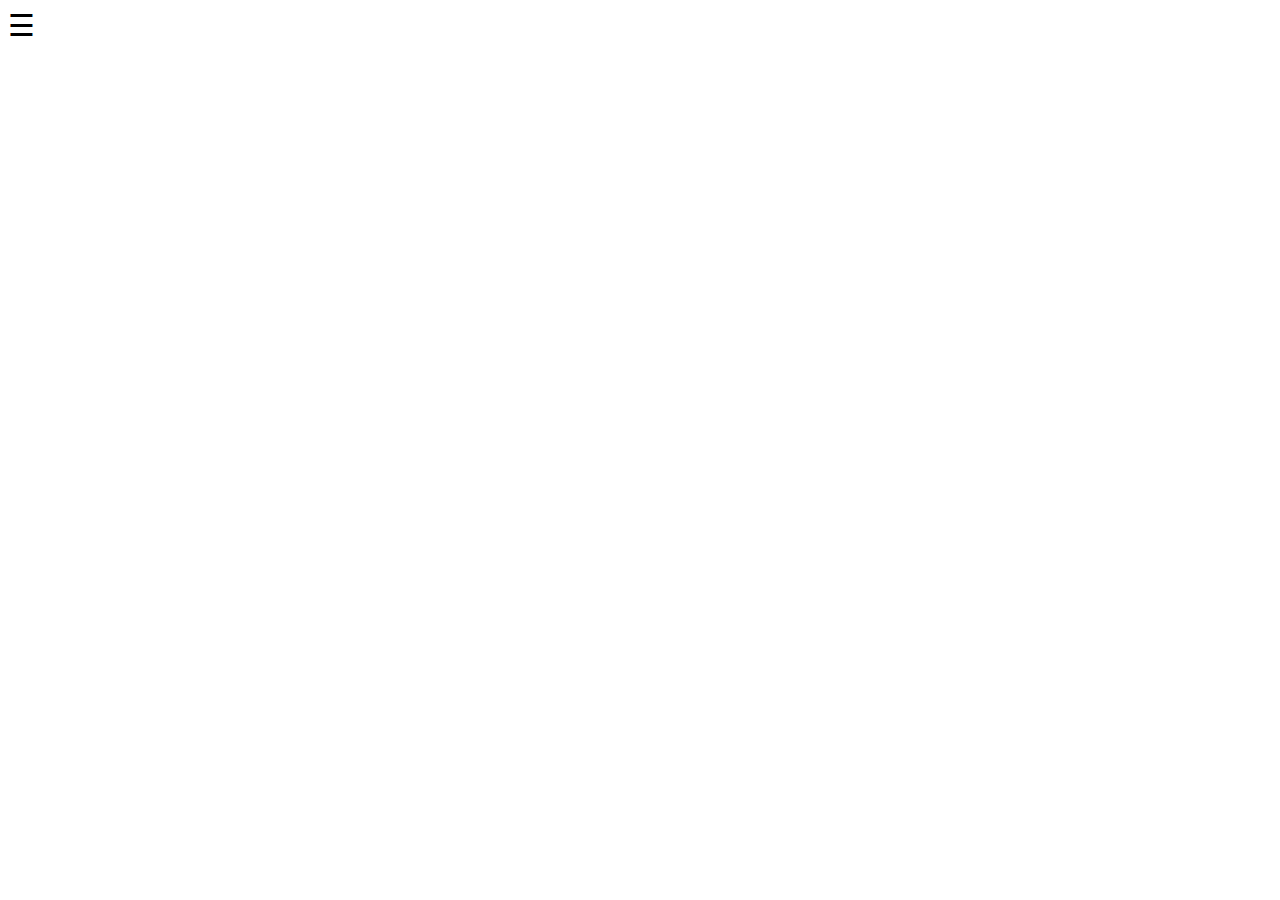
==== index.html @ 9c99ca2d "Add files via upload" ====
<!DOCTYPE html>
<html>
  <head>
    <meta charset="utf-8">
    <meta name="viewport" content="width=device-width,initial-scale=1">
    <meta name="author" content="Team04">
    <meta name="description" content="Application Index Page">
    <title>Sights</title>
    <!--Links-->
    <link rel="stylesheet" href="Resources/styles.css">


  </head>

  <body>
    <div id="mySidenav" class="sidenav">
      <a href="javascript:void(0)" class="closebtn" onclick="closeNav()"> &times; </a>
      <a href="#">Map View</a>
      <a href="#">List View</a>
      <a href="#">Login</a>
    </div>

    <span id="sidenavbutton" onclick="openNav()"> &#9776; </span>

  </body>

  <script>
    function openNav() {
      document.getElementById("mySidenav").style.width = "250px";
    }

    function closeNav() {
      document.getElementById("mySidenav").style.width = "0";
    }
  </script>

</html>
---- Resources/styles.css ----
/* Ids are # classes are . */

body{
  font-family: sans-serif;
  font-size: 14px;
}

#sidenavbutton {
  font-size:30px;
  cursor:pointer;
}

.sidenav {
  height: 100%;
  width: 0;
  position: fixed;
  z-index: 1;
  top: 0;
  left: 0;
  background-color: #111;
  overflow-x: hidden;
  transition: 0.5s;
  padding-top: 60px;
}

.sidenav a {
  padding: 8px 8px 8px 32px;
  text-decoration: none;
  font-size: 25px;
  color: #818181;
  display: block;
  transition: 0.3s;
}

.sidenav a:hover {
  color: #f1f1f1;
}

.sidenav .closebtn {
  position: absolute;
  top: 0;
  right: 25px;
  font-size: 36px;
  margin-left: 50px;
}

@media screen and (max-height: 450px) {
  .sidenav {padding-top: 15px;}
  .sidenav a {font-size: 18px;}
}
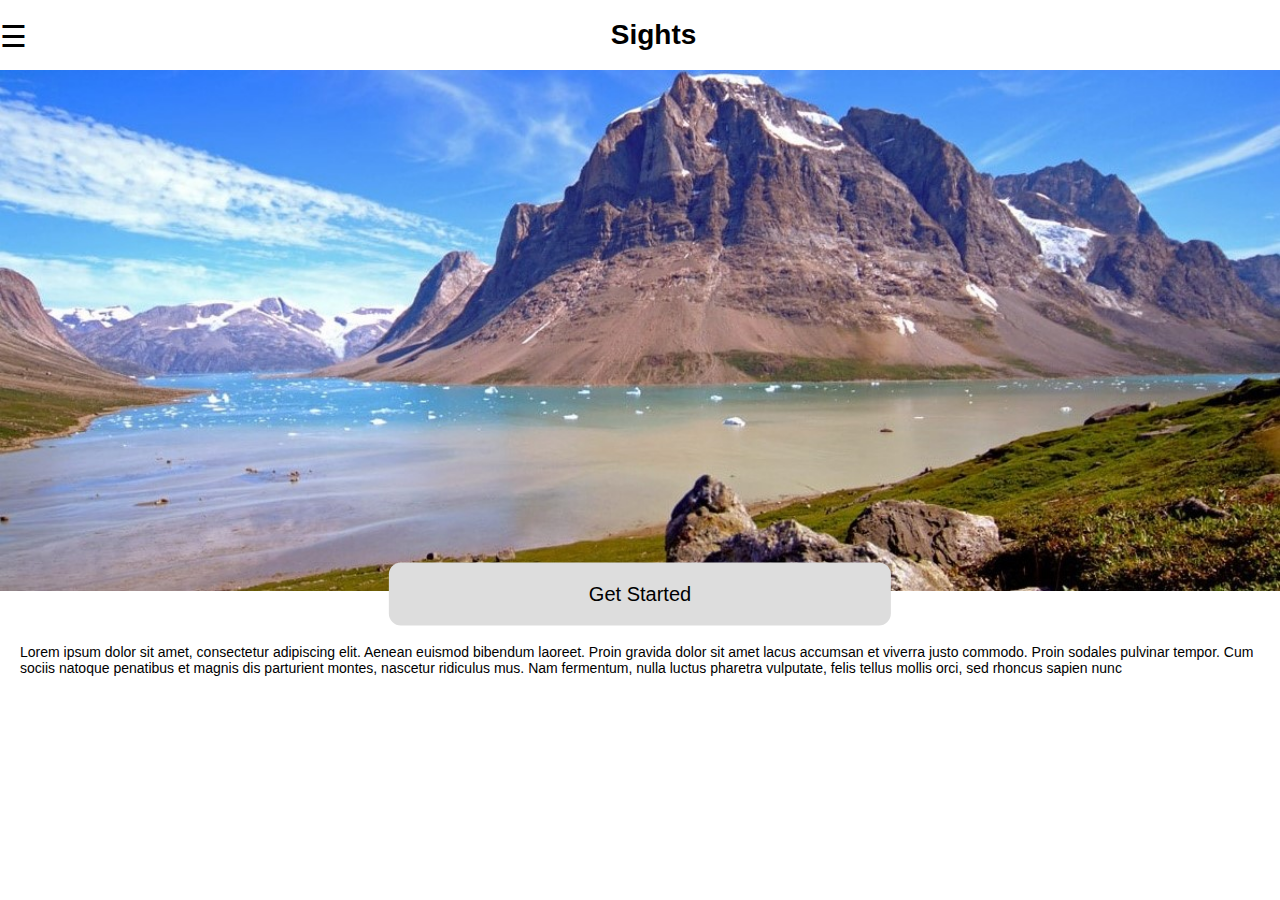
==== commit 9115e4eb: "Add files via upload" ====
--- a/index.html
+++ b/index.html
@@ -8,8 +8,6 @@
     <title>Sights</title>
     <!--Links-->
     <link rel="stylesheet" href="Resources/styles.css">
-
-
   </head>
 
   <body>
@@ -20,10 +18,21 @@
       <a href="#">Login</a>
     </div>
 
-    <span id="sidenavbutton" onclick="openNav()"> &#9776; </span>
+    <header>
+      <span class="sidenavbutton" onclick="openNav()"> &#9776; </span>
+      <h1>Sights</h1>
+    </header>
+
+    <div class="backgroundImageHolder">
+      <img id="backgroundImage" src="Images/Greenland.jpg">
+      <div id="buttonHolder">
+        <button>Get Started</button>
+      </div>
+    </div>
+
+    <p style="margin: 50px 20px 20px 20px">Lorem ipsum dolor sit amet, consectetur adipiscing elit. Aenean euismod bibendum laoreet. Proin gravida dolor sit amet lacus accumsan et viverra justo commodo. Proin sodales pulvinar tempor. Cum sociis natoque penatibus et magnis dis parturient montes, nascetur ridiculus mus. Nam fermentum, nulla luctus pharetra vulputate, felis tellus mollis orci, sed rhoncus sapien nunc </p>
 
   </body>
-
   <script>
     function openNav() {
       document.getElementById("mySidenav").style.width = "250px";
--- a/Resources/styles.css
+++ b/Resources/styles.css
@@ -1,13 +1,24 @@
-/* Ids are # classes are . */
+/* Order is tags, classes, IDs */
+/* IDs are # classes are . */
 
-body{
+body, html{
   font-family: sans-serif;
   font-size: 14px;
+  width: 100%;
+  margin: 0px;
+  padding: 0px;
 }
 
-#sidenavbutton {
+h1{
+  overflow: auto;
+  text-align: center;
+}
+
+/*Navigation*/
+.sidenavbutton {
   font-size:30px;
   cursor:pointer;
+  float: left;
 }
 
 .sidenav {
@@ -48,3 +59,27 @@
   .sidenav {padding-top: 15px;}
   .sidenav a {font-size: 18px;}
 }
+
+/*Index - Background Image*/
+.backgroundImageHolder, #backgroundImage{
+  width: 100%;
+}
+
+#buttonHolder{
+  position: absolute;
+  left: 50%;
+  transform: translate(-50%, -50%);
+}
+
+#buttonHolder button {
+  border: none;
+  padding: 20px 200px;
+  background-color: #ddd;
+  text-align: center;
+  cursor: pointer;
+  left: 50%;
+  border-radius: 12px;
+  font-size: 20px; 
+}
+
+/*Add media queries down here*/
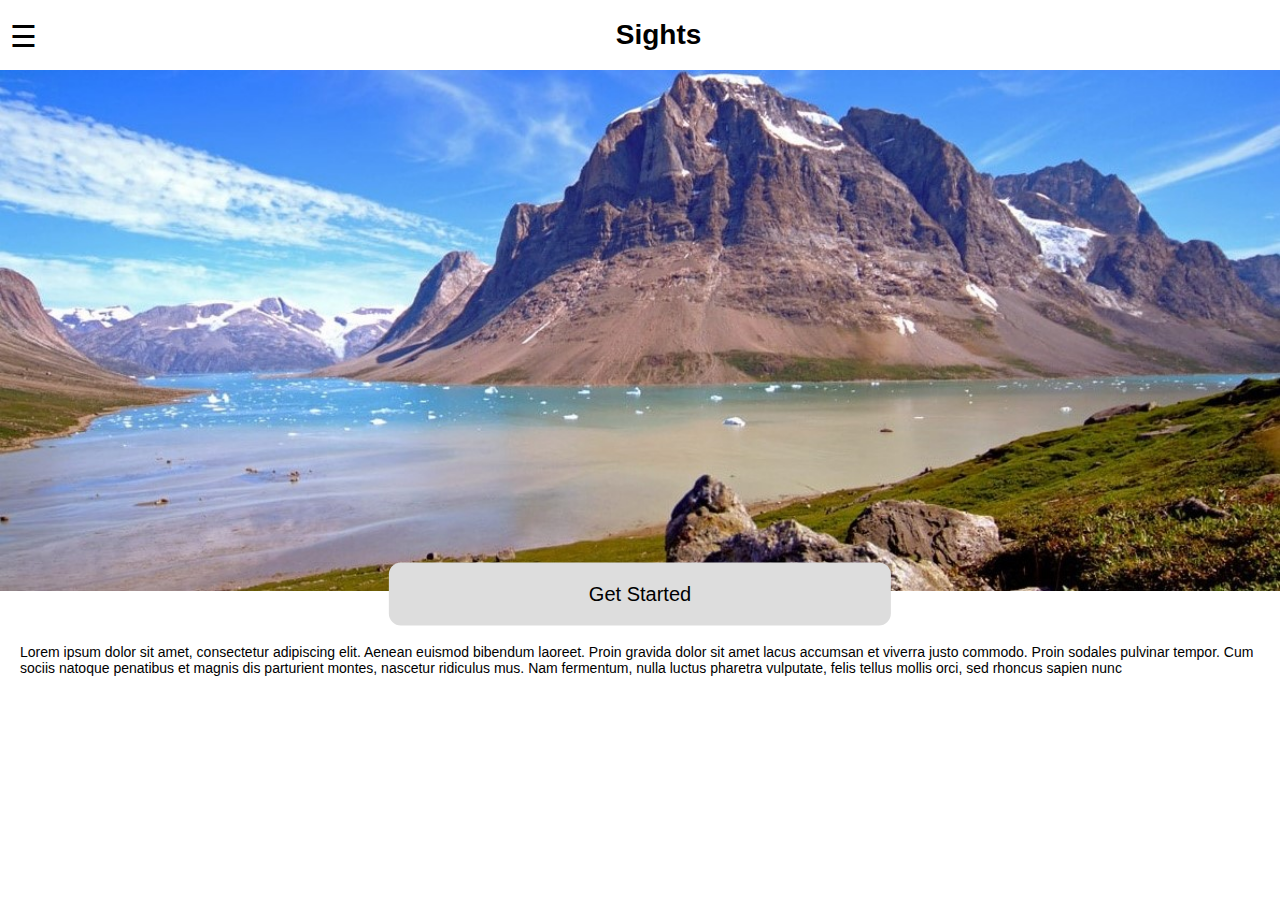
==== commit 2cb02ecd: "Add files via upload" ====
--- a/index.html
+++ b/index.html
@@ -15,7 +15,7 @@
       <a href="javascript:void(0)" class="closebtn" onclick="closeNav()"> &times; </a>
       <a href="#">Map View</a>
       <a href="#">List View</a>
-      <a href="#">Login</a>
+      <a href="login.html">Login</a>
     </div>
 
     <header>
@@ -26,7 +26,7 @@
     <div class="backgroundImageHolder">
       <img id="backgroundImage" src="Images/Greenland.jpg">
       <div id="buttonHolder">
-        <button>Get Started</button>
+        <button onclick="window.location.href='#';">Get Started</button>
       </div>
     </div>
 
--- a/Resources/styles.css
+++ b/Resources/styles.css
@@ -9,9 +9,17 @@
   padding: 0px;
 }
 
+header{
+  padding-left: 10px;
+}
+
 h1{
   overflow: auto;
   text-align: center;
+}
+
+label{
+  font-size: 20px;
 }
 
 /*Navigation*/
@@ -60,6 +68,12 @@
   .sidenav a {font-size: 18px;}
 }
 
+.loginButton{
+  padding: 10px 25px;
+  border-radius: 12px;
+  margin-bottom:50px;
+}
+
 /*Index - Background Image*/
 .backgroundImageHolder, #backgroundImage{
   width: 100%;
@@ -79,7 +93,8 @@
   cursor: pointer;
   left: 50%;
   border-radius: 12px;
-  font-size: 20px; 
+  font-size: 20px;
 }
 
+
 /*Add media queries down here*/
